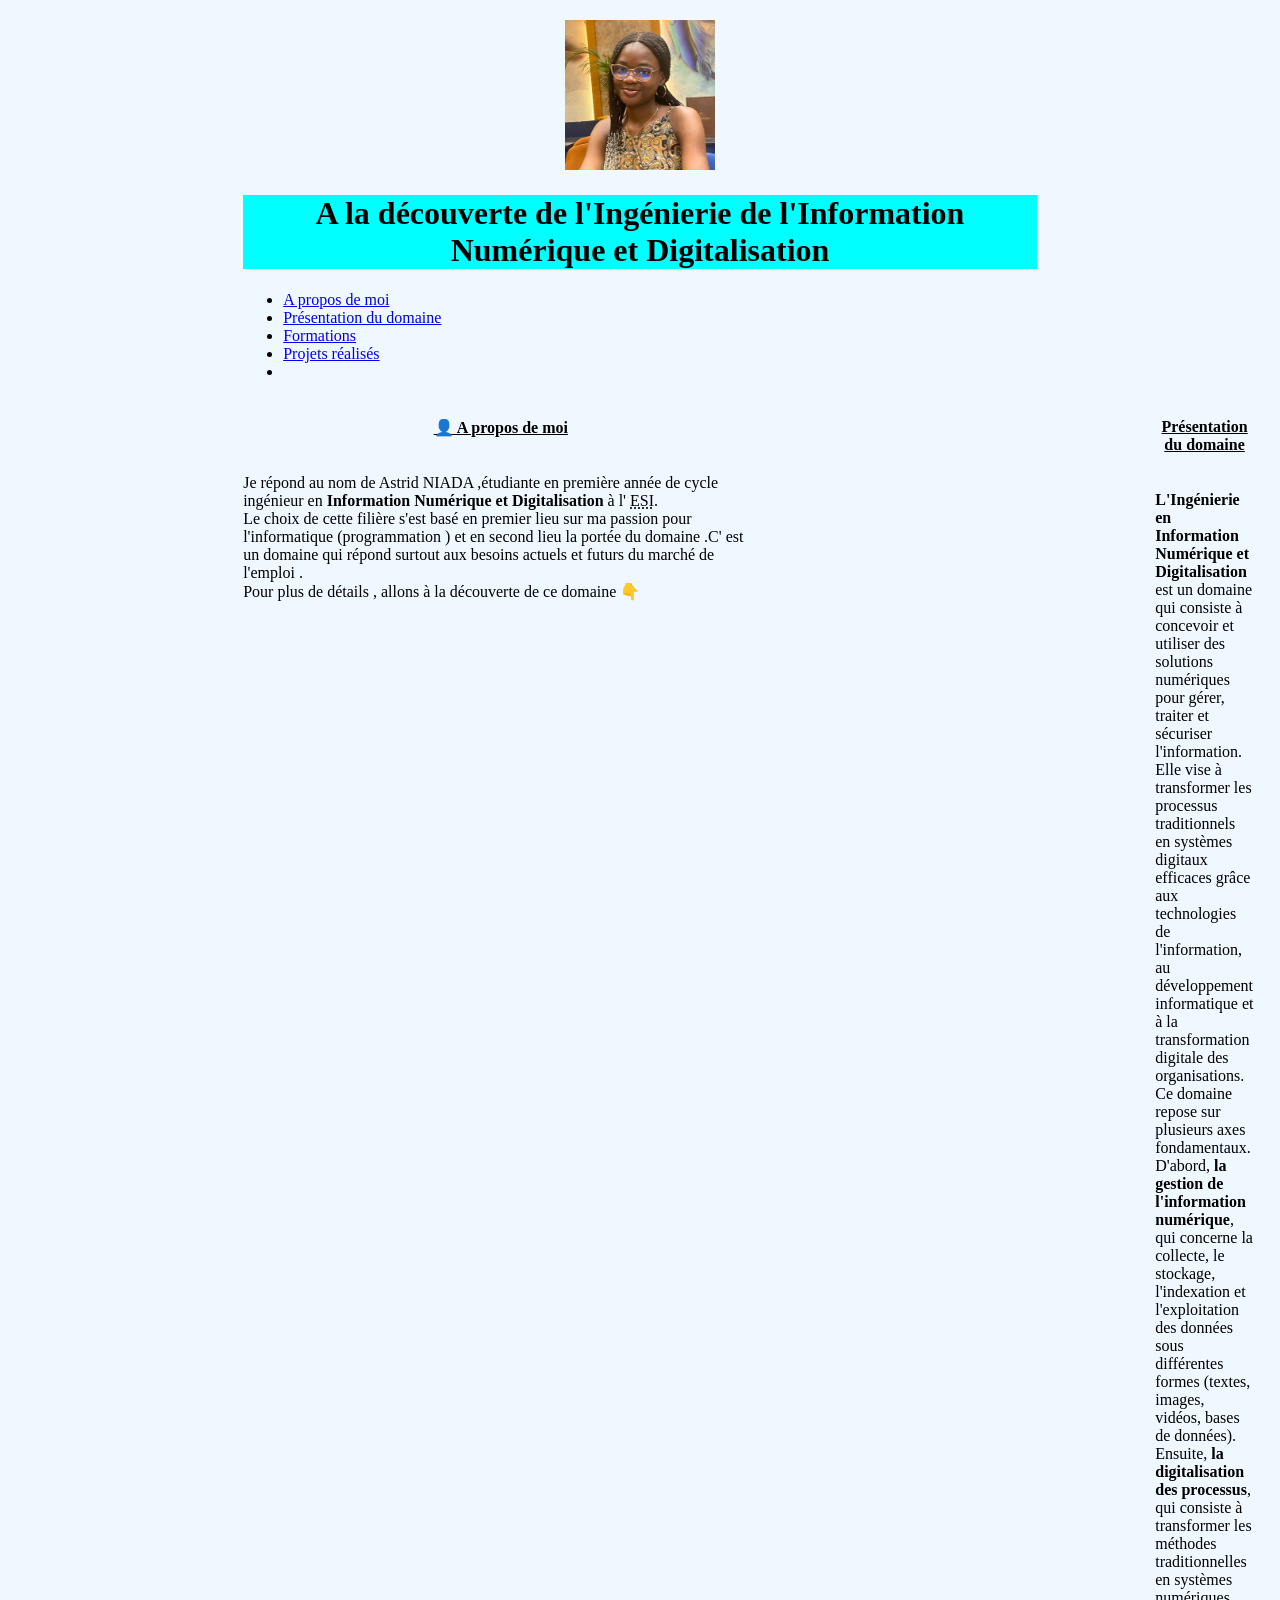
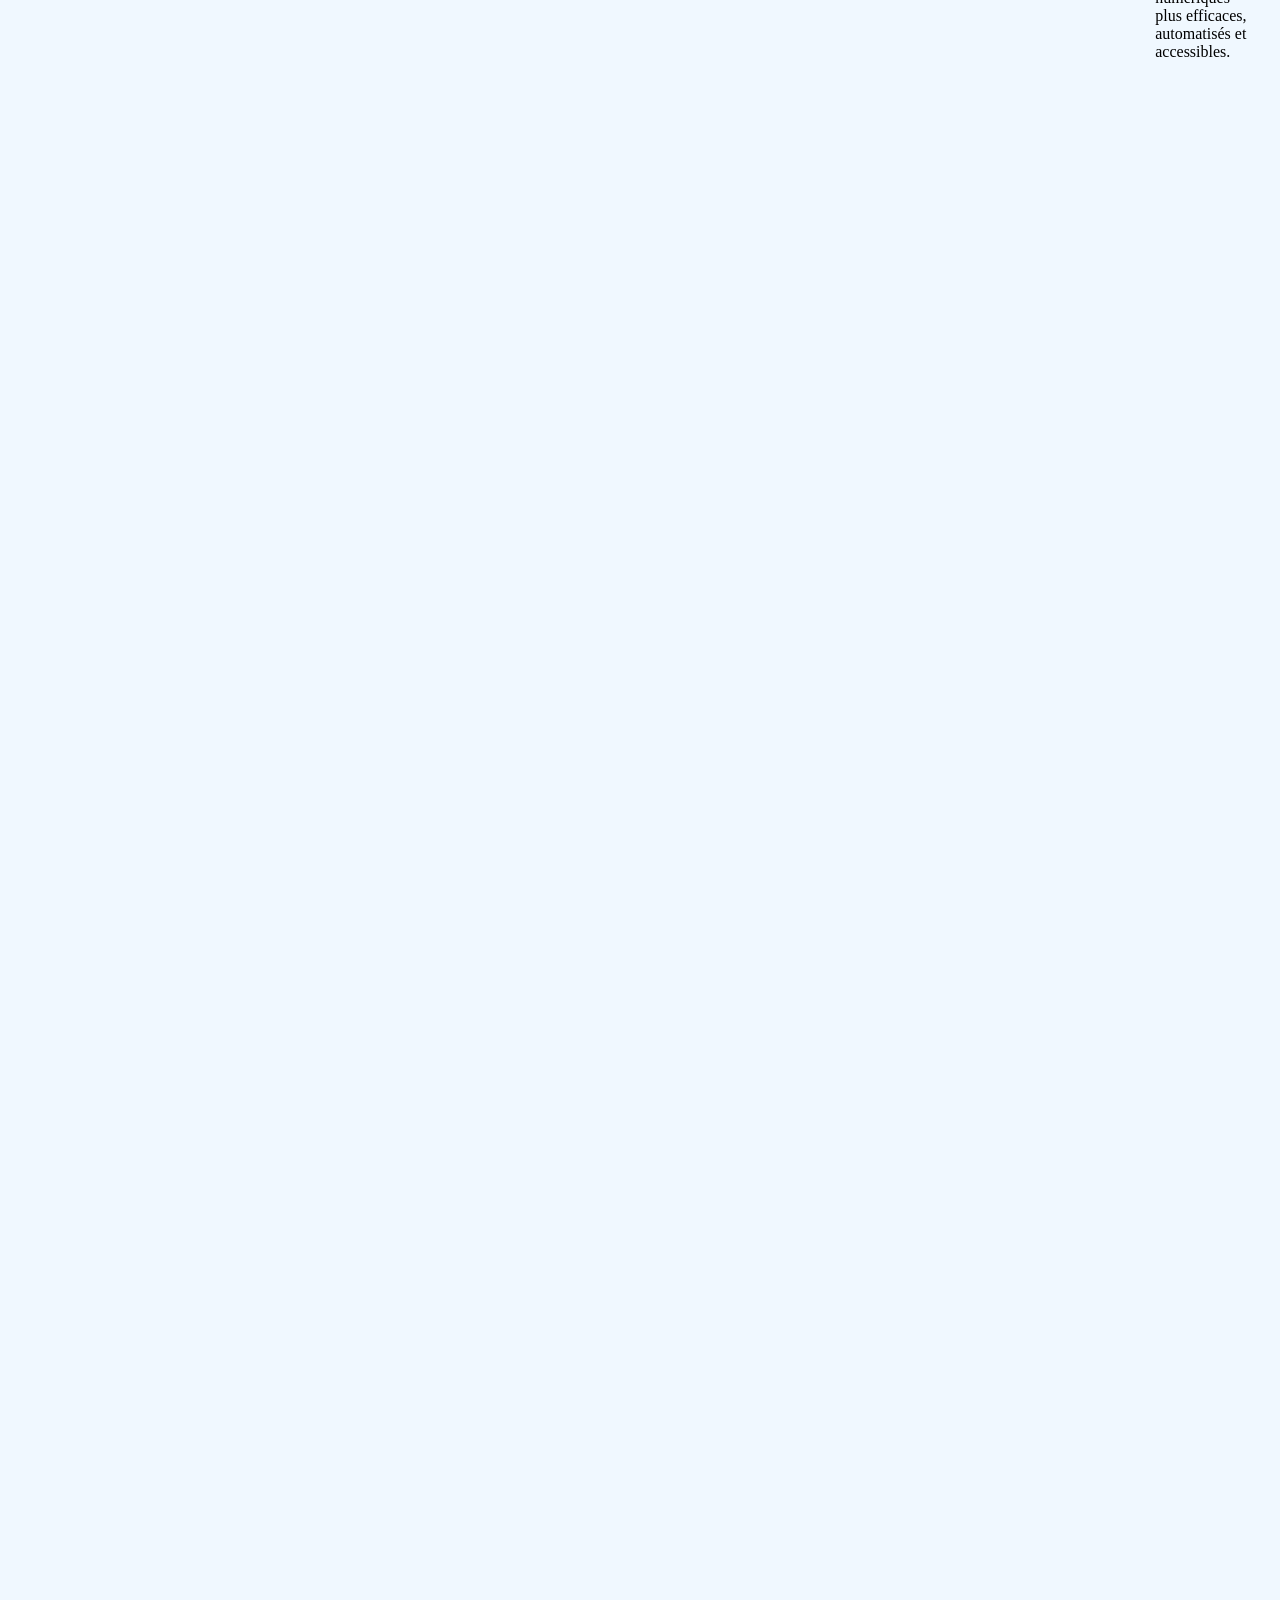
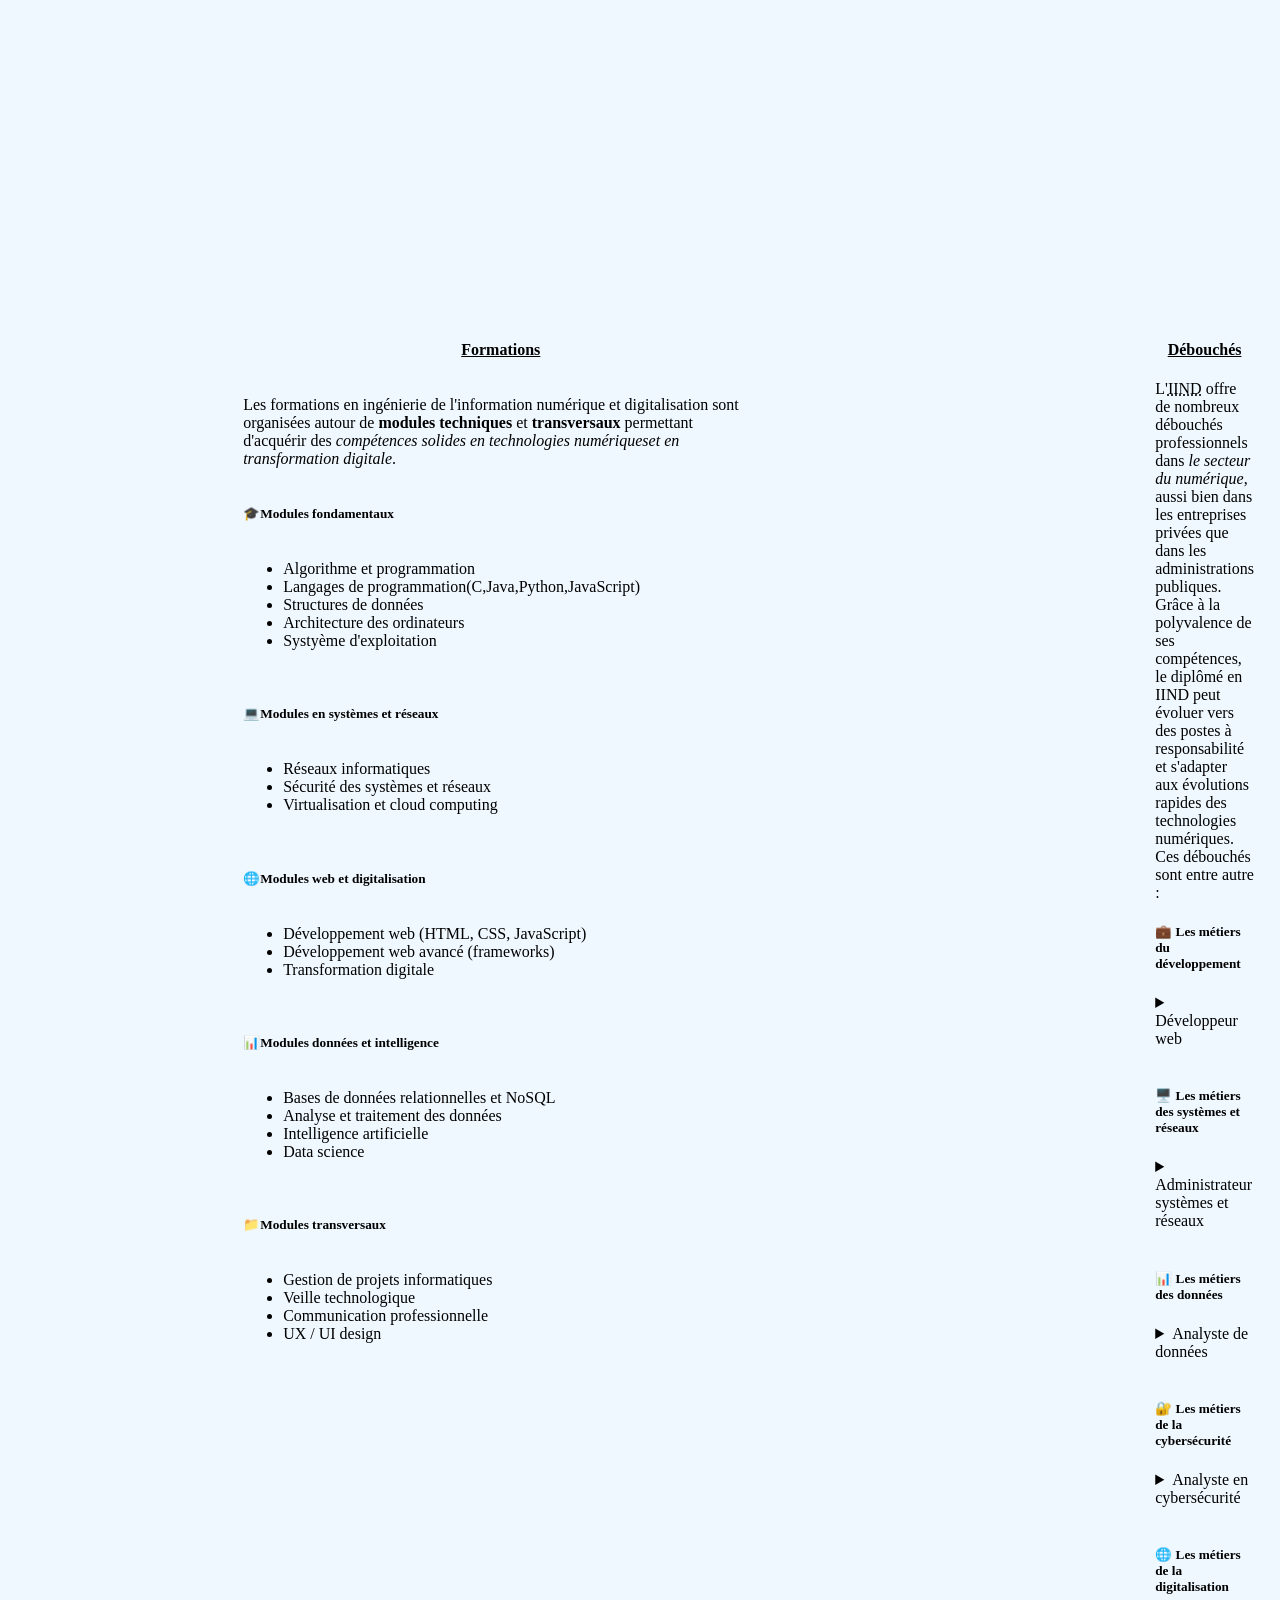
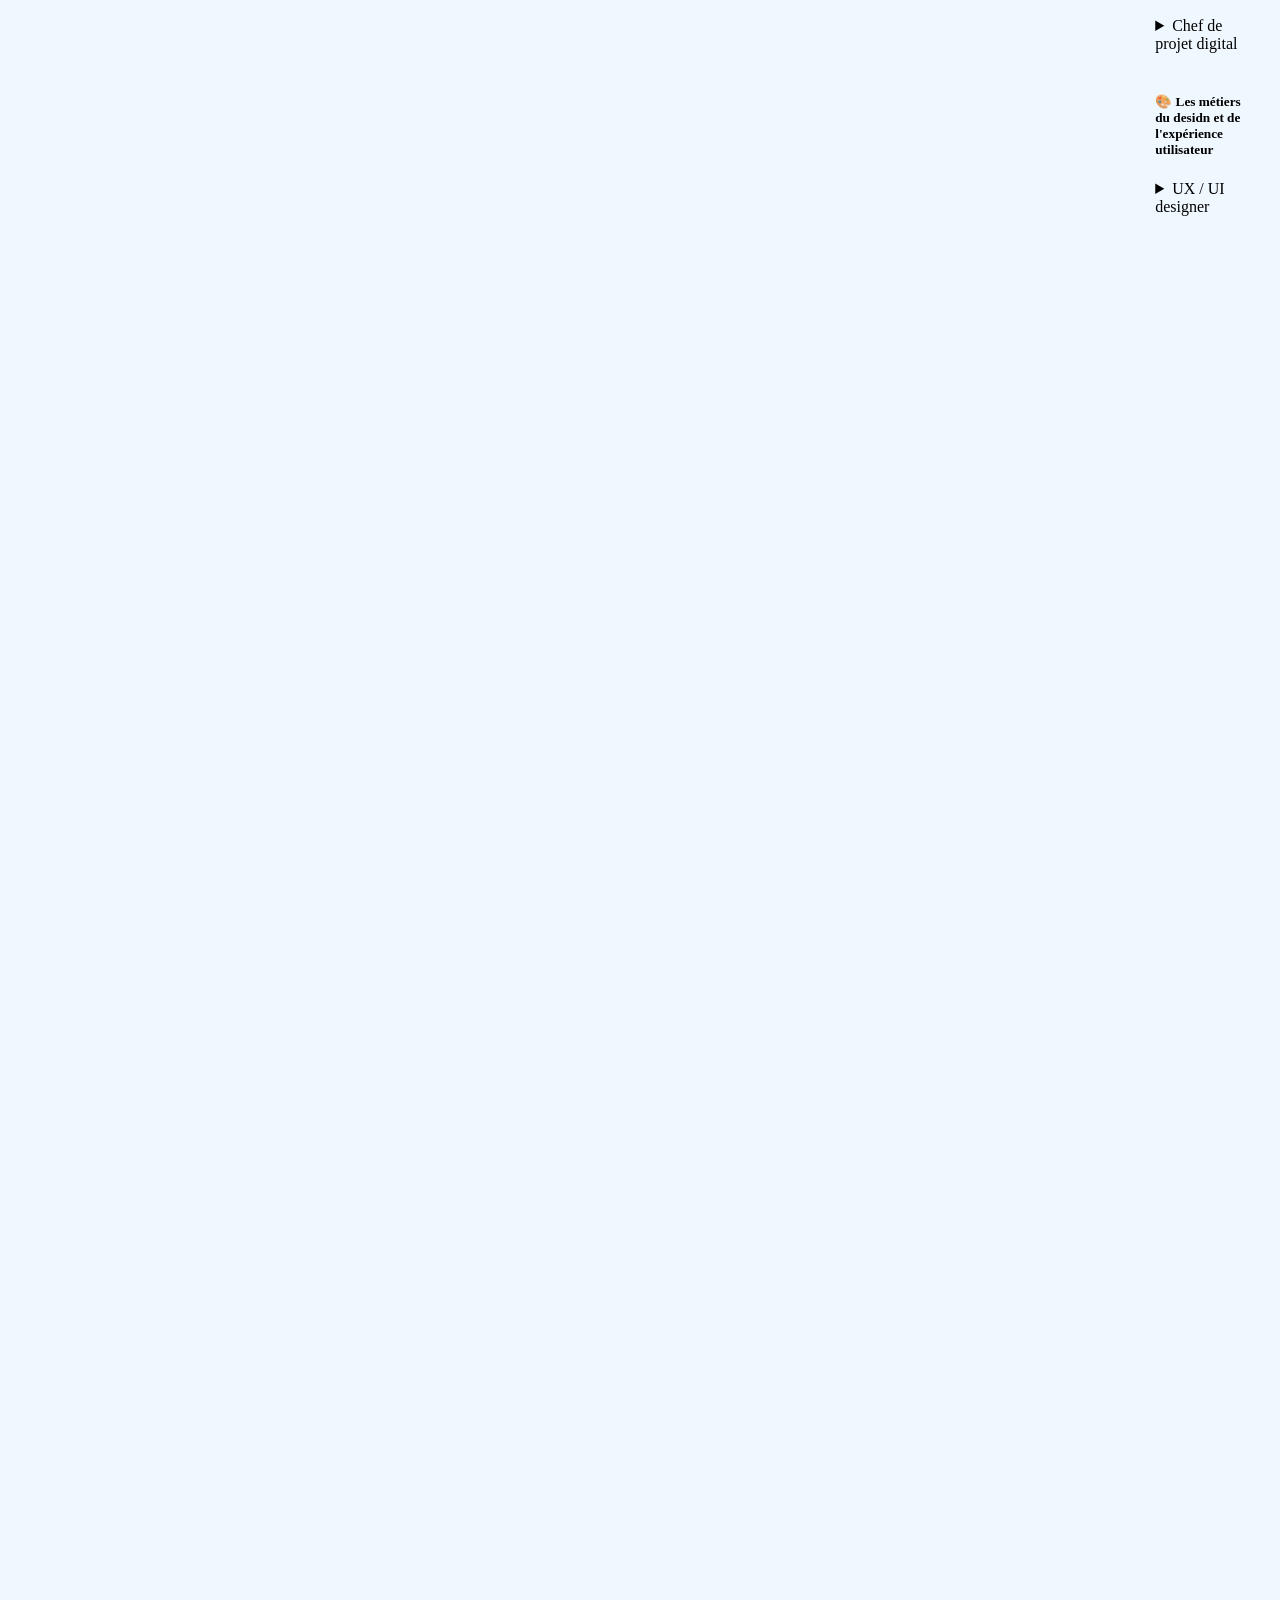
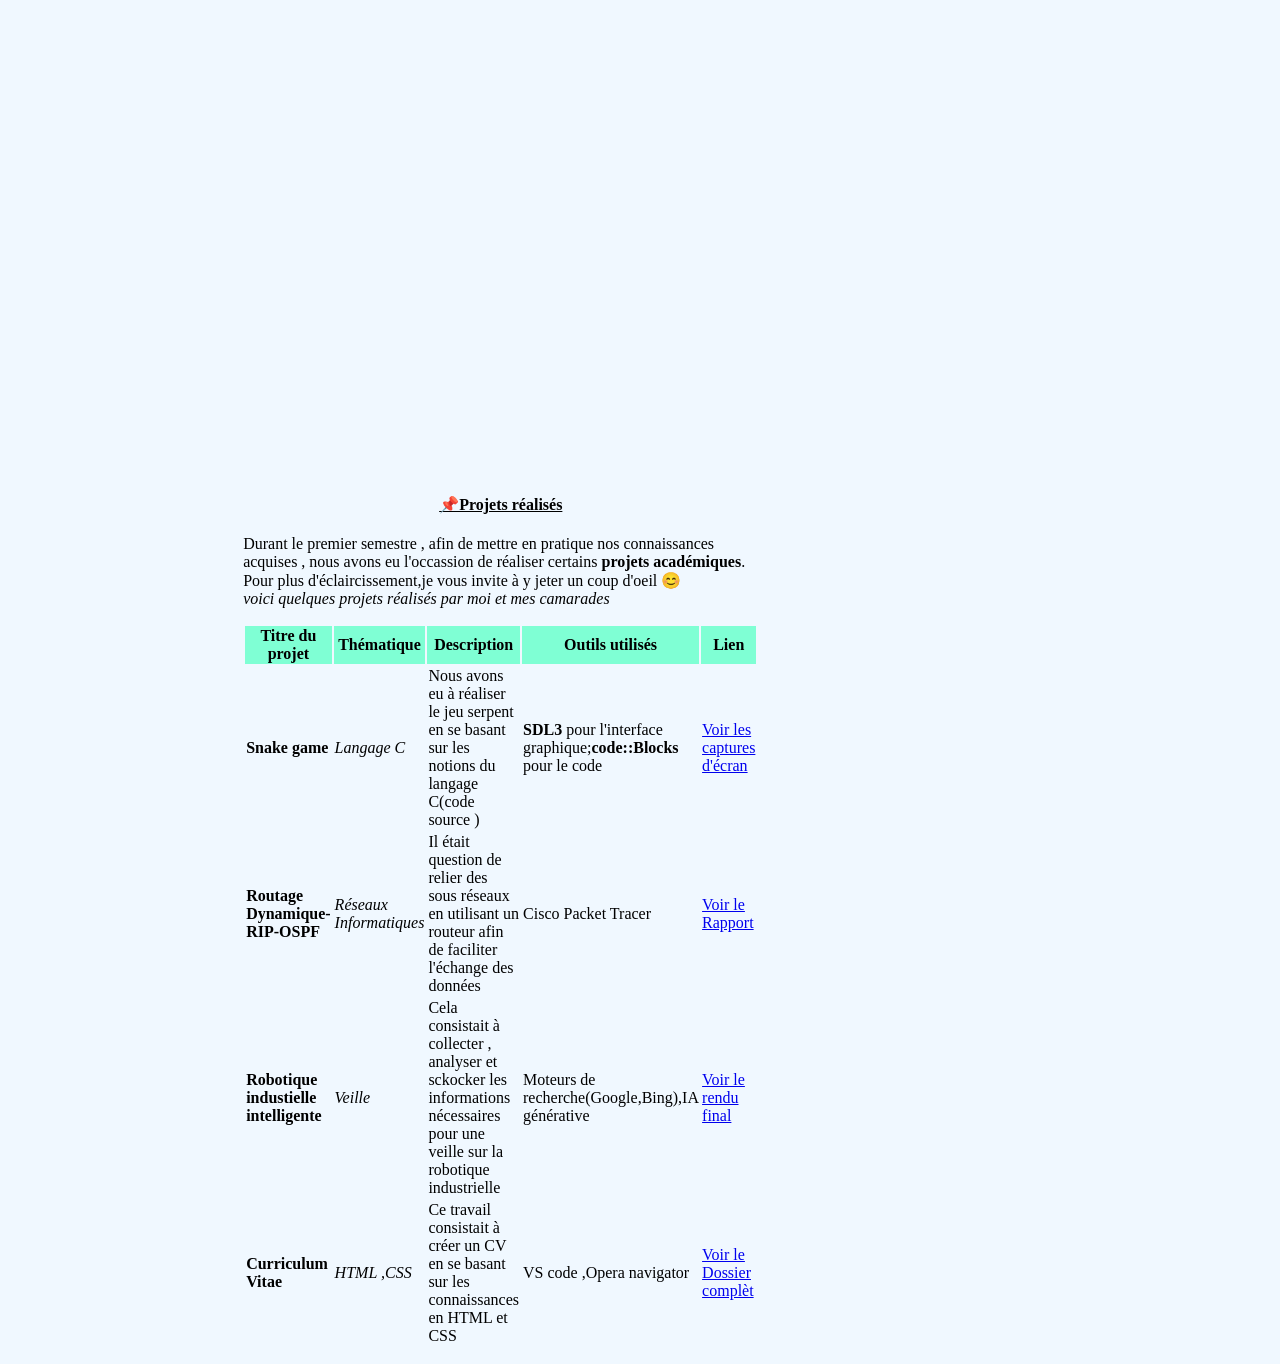
==== index.html @ 2f6372e3 "Add files via upload" ====
<!DOCTYPE html>
<html lang="en">

<head>
    <meta charset="UTF-8">
    <meta name="viewport" content="width=device-width, initial-scale=1.0">
    <title>Ma page web</title>
    <link rel="stylesheet" href="fichier.css">
    <style>
        body {
            background-color: aliceblue;
            margin: 20px auto;
            height: 290mm;
            width: 210mm;

        }
        h4 {
            text-align: center;
            text-decoration:underline ;
        }

        .photo{
            width: 150px;
            height: 150px;
            border-style: 10px solid;
            object-fit: cover;
            position: relative;

        }
    </style>
</head>

<body>
    <header>
        <img src="IMG-20240827-WA0271.jpg" alt="ma photo"class="photo">
        <h1><strong>A la découverte de l'Ingénierie de l'Information Numérique et Digitalisation</strong></h1>
    </header>
    <nav>
        <ul>
            <li><a href="#A propos de moi">A propos de moi</a></li>
            <li><a href="#Présentation du domaine">Présentation du domaine</a></li>
            <li><a href="#Formations">Formations</a></li>
            <li><a href="#Projets réalisés">Projets réalisés</a></li>
            <li><a href="#Débouchés"></a></li>
        </ul>
    </nav>
    <main>
        <section id="A propos de moi">
            <h4>👤 A propos de moi</h4>
            <p>Je répond au nom de Astrid NIADA ,étudiante en première année de cycle ingénieur
                en <b>Information Numérique et Digitalisation </b> à l' <abbr
                    title="Ecole des Sciences de l'Information">ESI</abbr>. <br>
                Le choix de cette filière s'est basé en premier lieu sur ma passion pour l'informatique
                (programmation ) et en second lieu la portée du domaine .C' est un domaine qui répond surtout
                aux besoins actuels et futurs du marché de l'emploi .
                <br>
                Pour plus de détails , allons à la découverte de ce domaine 👇


            </p>
        </section>
        <section id="Présentation du domaine">
            <h4>Présentation du domaine</h4>
            <p>
                <b> L'Ingénierie en Information Numérique et Digitalisation </b>est un domaine qui consiste à concevoir
                et utiliser des solutions numériques pour gérer,
                traiter et sécuriser l'information. Elle vise à transformer les processus traditionnels en systèmes
                digitaux efficaces grâce aux technologies de l'information,
                au développement informatique et à la transformation digitale des organisations.
                <br>
                Ce domaine repose sur plusieurs axes fondamentaux.
                D'abord,<b> la gestion de l'information numérique</b>, qui concerne la collecte, le stockage,
                l'indexation et l'exploitation des données sous différentes formes (textes, images, vidéos, bases de
                données).
                Ensuite, <b>la digitalisation des processus</b>, qui consiste à transformer les méthodes traditionnelles
                en systèmes numériques plus efficaces, automatisés et accessibles.
            </p>
        </section>
        <section id="Formations">
            <h4>Formations </h4>
            <p>
                Les formations en ingénierie de l'information numérique et digitalisation sont organisées autour
                de <b>modules techniques</b> et <b>transversaux</b> permettant d'acquérir des <i>compétences solides en
                    technologies numériqueset en transformation digitale</i>.
                <br>
            <h5>🎓Modules fondamentaux</h5>
            <ul>
                <li>Algorithme et programmation</li>
                <li>Langages de programmation(C,Java,Python,JavaScript)</li>
                <li>Structures de données</li>
                <li>Architecture des ordinateurs</li>
                <li>Systyème d'exploitation</li>
            </ul>
            <br>
            <h5>💻Modules en systèmes et réseaux</h5>
            <ul>
                <li>Réseaux informatiques</li>
                <li>Sécurité des systèmes et réseaux</li>
                <li>Virtualisation et cloud computing</li>
            </ul>
            <br>
            <h5>🌐Modules web et digitalisation</h5>
            <ul>
                <li>Développement web (HTML, CSS, JavaScript)</li>
                <li>Développement web avancé (frameworks)</li>
                <li>Transformation digitale</li>
            </ul>
            <br>
            <h5>📊Modules données et intelligence</h5>
            <ul>
                <li>Bases de données relationnelles et NoSQL</li>
                <li>Analyse et traitement des données</li>
                <li>Intelligence artificielle</li>
                <li>Data science</li>
            </ul>
            <br>
            <h5>📁Modules transversaux</h5>
            <ul>
                <li>Gestion de projets informatiques</li>
                <li>Veille technologique</li>
                <li>Communication professionnelle</li>
                <li>UX / UI design</li>
            </ul>
            </p>
        </section>
        <aside id="Débouchés">
            <h4>Débouchés</h4>
            <p>
                L'<abbr title="Ingénierie en Information Numérique et Digitalisation">IIND</abbr> offre de nombreux
                débouchés professionnels dans <i> le secteur du numérique</i>, aussi bien dans les entreprises privées
                que dans les administrations publiques.
                <br>
                Grâce à la polyvalence de ses compétences, le diplômé en IIND peut évoluer vers des postes à
                responsabilité et s'adapter
                aux évolutions rapides des technologies numériques.
                <br>
                Ces débouchés sont entre autre : <br>
            <h5>💼 Les métiers du développement</h5>
            <details>
                <summary>Développeur web</summary>
                <summary>Développeur mobile</summary>
                <summary>Développeur logiciel</summary>
            </details>
            <br>
            <h5>🖥️ Les métiers des systèmes et réseaux</h5>
            <details>
                <summary>Administrateur systèmes et réseaux</summary>
                <summary>Ingénieur systèmes</summary>
                <summary>Technicien réseaux</summary>
            </details>
            <br>
            <h5>📊 Les métiers des données </h5>
            <details>
                <summary>Analyste de données</summary>
                <summary>Analyste de données</summary>
                <summary>Ingénieur Big Data</summary>
            </details>
            <br>
            <h5>🔐 Les métiers de la cybersécurité</h5>
            <details>
                <summary>Analyste en cybersécurité</summary>
                <summary>Ingénieur sécurité informatique</summary>
                <summary>Consultant en sécurité des systèmes d'information</summary>
            </details>
            <br>
            <h5>🌐 Les métiers de la digitalisation</h5>
            <details>
                <summary>Chef de projet digital</summary>
                <summary>Ingénieur en transformation digitale</summary>
                <summary>Consultant digital</summary>
            </details>
            <br>
            <h5>🎨 Les métiers du desidn et de l'expérience utilisateur</h5>
            <details>
                <summary>UX / UI designer</summary>
                <summary>Intégrateur web</summary>
            </details>

            </p>
        </aside>
        <article id="Projets réalisés">
            <h4>📌Projets réalisés</h4>
            <p>Durant le premier semestre , afin de mettre en pratique nos connaissances acquises ,
                nous avons eu l'occassion de réaliser certains <b>projets académiques</b>.
                <br>
                Pour plus d'éclaircissement,je vous invite à y jeter un coup d'oeil 😊
                <br>
                <i>voici quelques projets réalisés par moi et mes camarades </i>
            <table class="projets">
                <thead style="background-color: aquamarine;">
                    <tr>
                        <th> Titre du projet </th>
                        <th>Thématique</th>
                        <th>Description</th>
                        <th>Outils utilisés</th>
                        <th>Lien</th>
                    </tr>
                </thead>
                <tbody>
                    <tr>
                        <td><b>Snake game</b></td>
                        <td><i>Langage C </i></td>
                        <td>Nous avons eu à réaliser le jeu serpent en se basant sur les notions du langage C(code
                            source )</td>
                        <td><b>SDL3</b> pour l'interface graphique;<b>code::Blocks </b>pour le code</td>
                        <td><a href="Projets\screenshots" target="_blank">Voir les captures d'écran</a></td>
                    </tr>
                    <tr>
                        <td><b>Routage Dynamique-RIP-OSPF</b></td>
                        <td><i>Réseaux Informatiques</i></td>
                        <td>Il était question de relier des sous réseaux en utilisant un routeur afin de faciliter l'échange des données </td>
                        <td>Cisco Packet Tracer</td>
                        <td><a href="Projets\tp4.docx" target="_blank">Voir le Rapport</a></td>

                    </tr>
                    <tr>
                        <td><b>Robotique industielle intelligente</b></td>
                        <td><i>Veille</i></td>
                        <td>Cela consistait à collecter , analyser et sckocker les informations nécessaires pour une veille sur la robotique industrielle</td>
                        <td>Moteurs de recherche(Google,Bing),IA générative</td>
                        <td><a href="Projets\robotique industrielle intelligente.pdf" target="_blank">Voir le rendu final</a></td>
                    </tr>
                    <tr>
                        <td><b>Curriculum Vitae</b></td>
                        <td><i>HTML ,CSS</i></td>
                        <td>Ce travail consistait à créer un CV en se basant sur les connaissances en HTML et CSS</td>
                        <td>VS code ,Opera navigator</td>
                        <td><a href="Projets\CV2" target="_blank"> Voir le Dossier complèt</a></td>
                    </tr>
                </tbody>
            </table>

            </p>

        </article>

    </main>

</body>

</html>
---- fichier.css ----
header{
    text-align: center;
}
header h1 {
    background-color: aqua;
    border-style:10px solid;
    box-shadow: 0,0.4,0,rgb(red, green, blue);
}
main{
    display: grid;
    grid-template-columns: 1fr 1fr ;
    gap: 50%; 
}
section{
    display: flex;
    flex-direction: column;
}
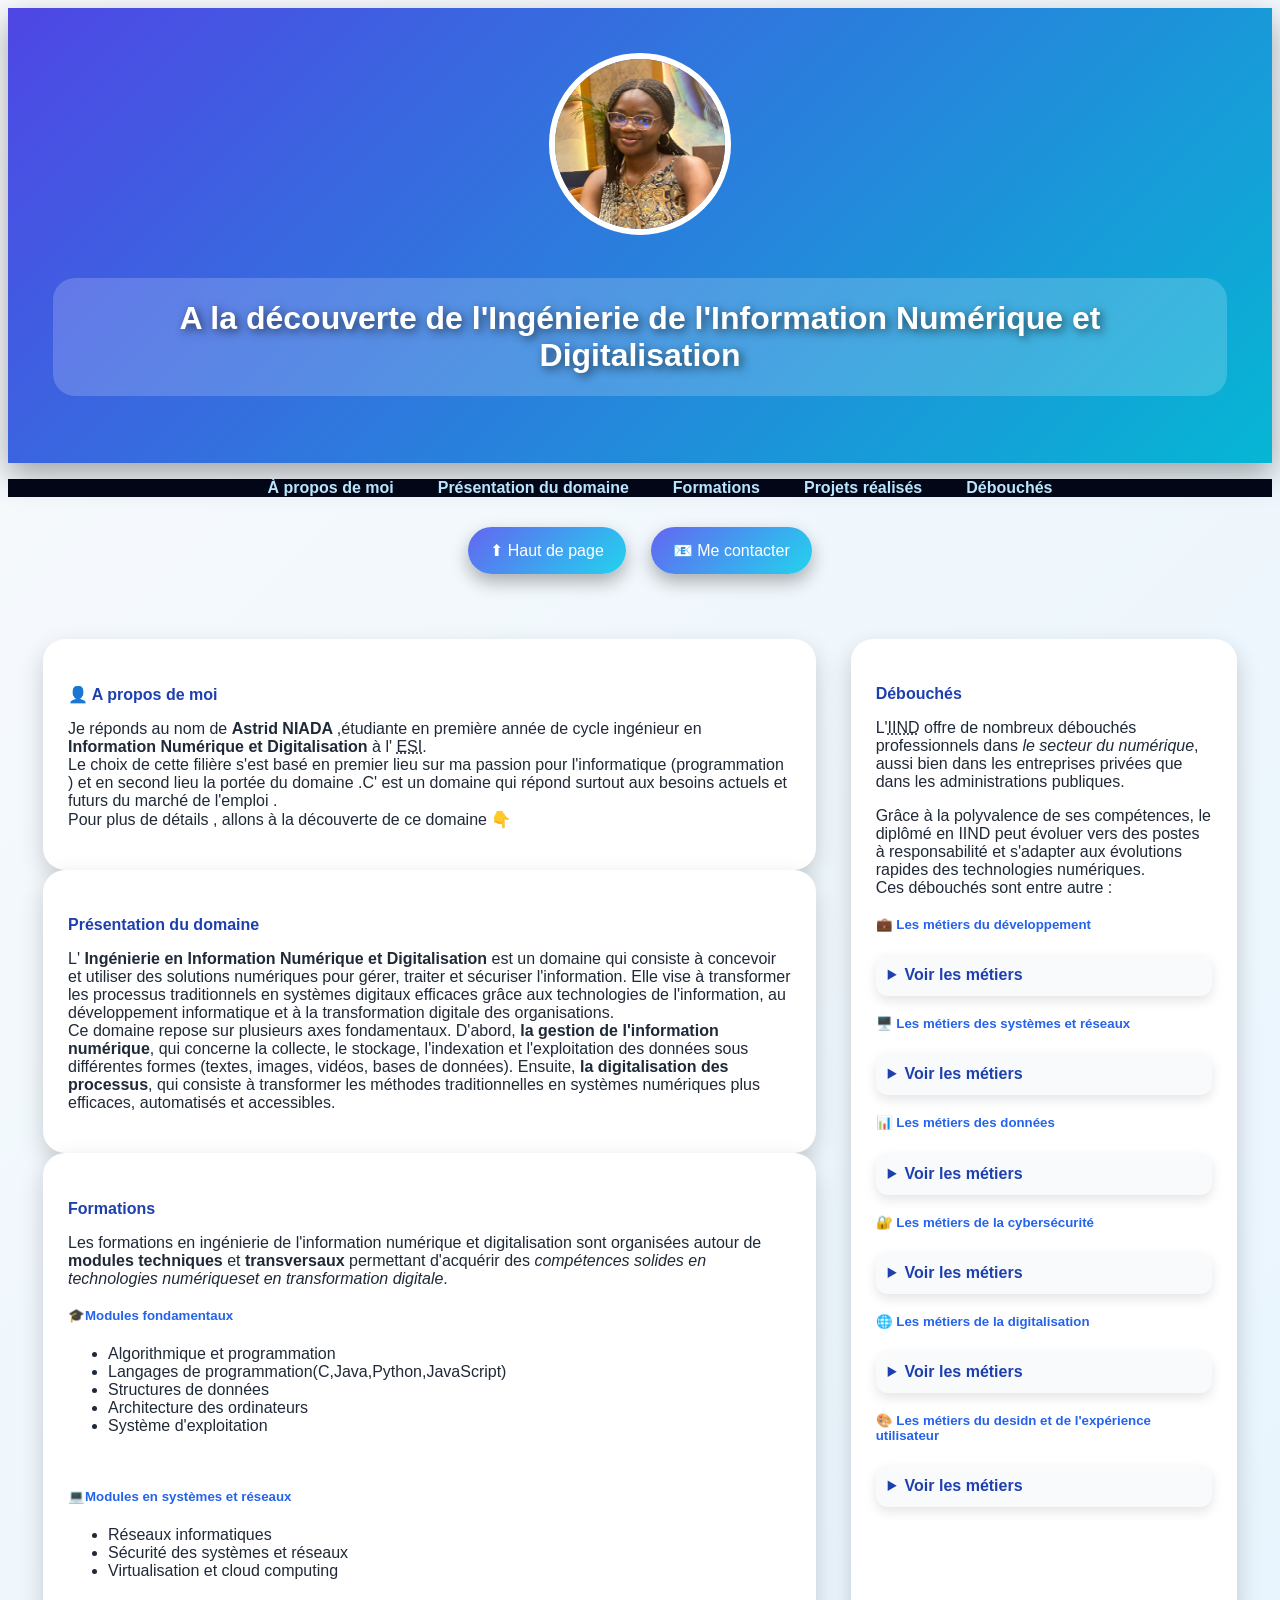
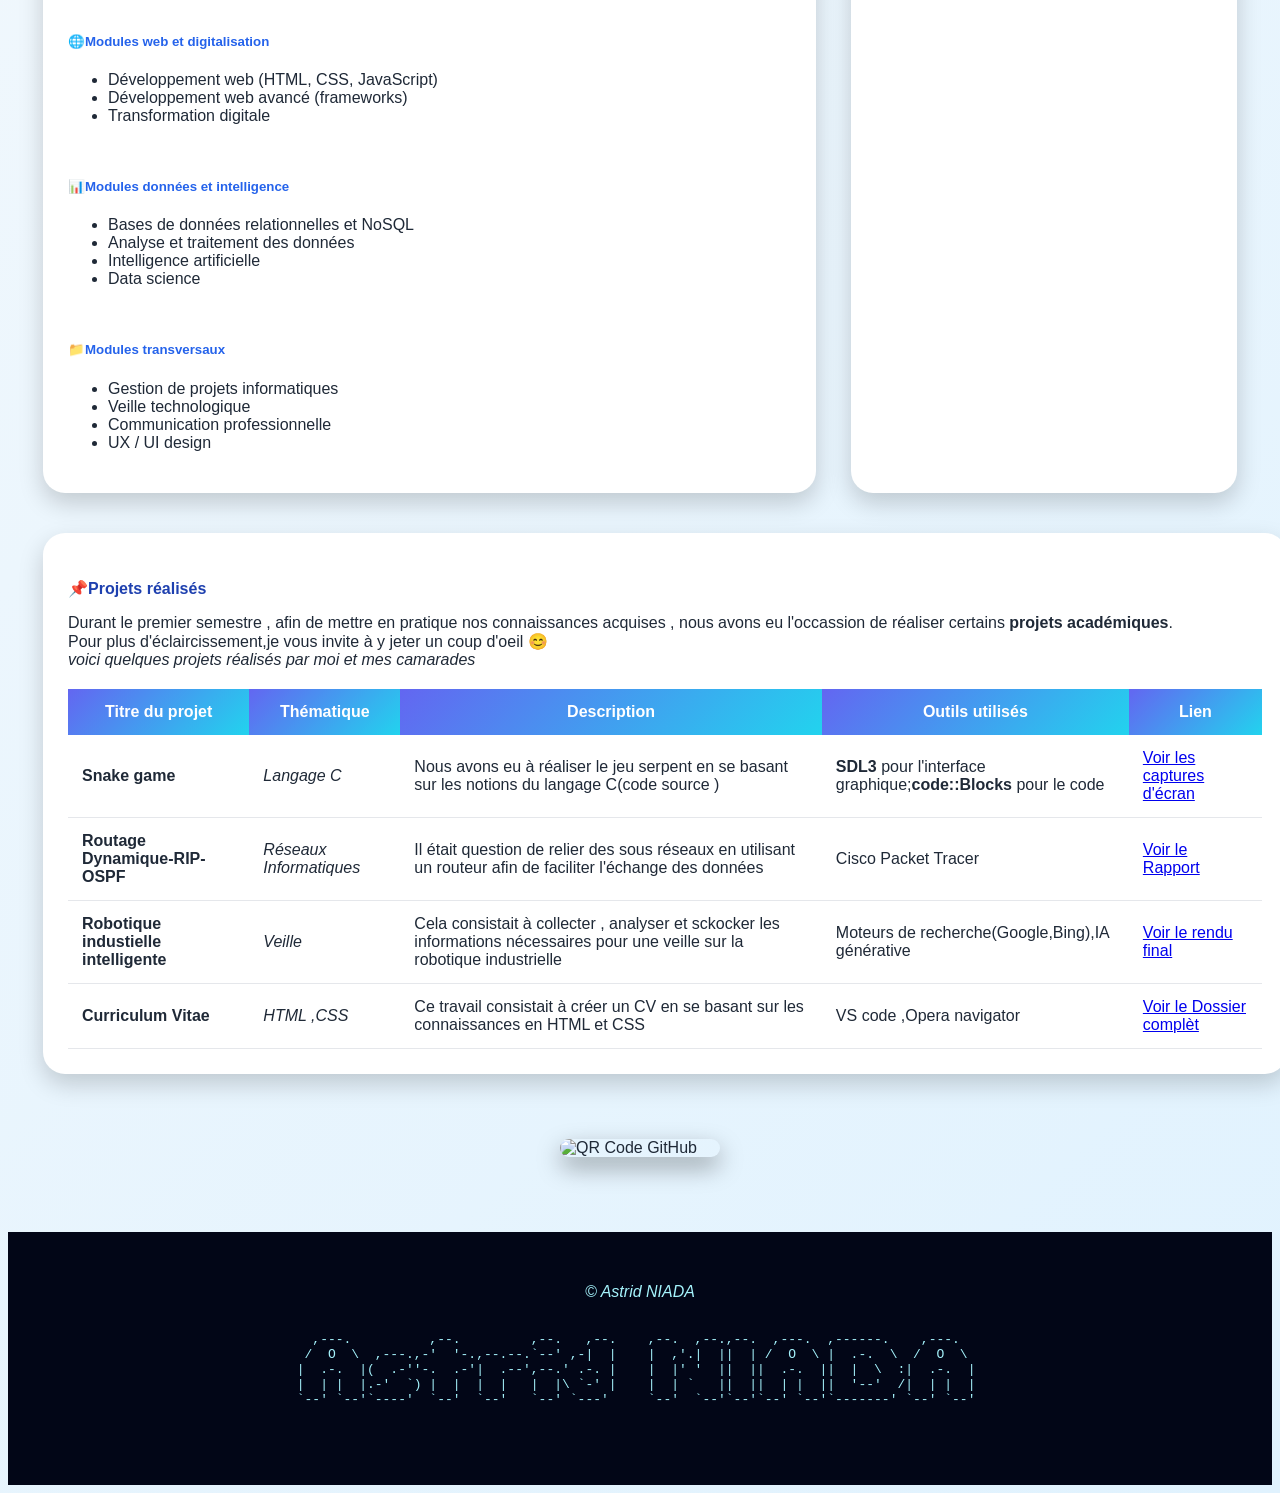
==== commit 7db3099a: "Add files via upload" ====
--- a/index.html
+++ b/index.html
@@ -1,5 +1,5 @@
 <!DOCTYPE html>
-<html lang="en">
+<html lang="fr">
 
 <head>
     <meta charset="UTF-8">
@@ -7,178 +7,193 @@
     <title>Ma page web</title>
     <link rel="stylesheet" href="fichier.css">
     <style>
-        body {
-            background-color: aliceblue;
-            margin: 20px auto;
-            height: 290mm;
-            width: 210mm;
-
-        }
-        h4 {
-            text-align: center;
-            text-decoration:underline ;
-        }
-
-        .photo{
-            width: 150px;
-            height: 150px;
-            border-style: 10px solid;
-            object-fit: cover;
-            position: relative;
-
+        html {
+            scroll-behavior: smooth;
         }
     </style>
 </head>
 
-<body>
-    <header>
-        <img src="IMG-20240827-WA0271.jpg" alt="ma photo"class="photo">
-        <h1><strong>A la découverte de l'Ingénierie de l'Information Numérique et Digitalisation</strong></h1>
+<body id="top">
+    <header class="header">
+        <img src="IMG-20240827-WA0271.jpg" alt=" Photo d'Astrid NIADA " class="photo">
+        <h1 class="titre">A la découverte de l'Ingénierie de l'Information Numérique et Digitalisation</h1>
     </header>
-    <nav>
+    <nav class="menu">
         <ul>
-            <li><a href="#A propos de moi">A propos de moi</a></li>
-            <li><a href="#Présentation du domaine">Présentation du domaine</a></li>
+            <li><a href="#Apropos-moi">À propos de moi</a></li>
+            <li><a href="#Presentation-domaine">Présentation du domaine</a></li>
             <li><a href="#Formations">Formations</a></li>
-            <li><a href="#Projets réalisés">Projets réalisés</a></li>
-            <li><a href="#Débouchés"></a></li>
+            <li><a href="#Projets-realises">Projets réalisés</a></li>
+            <li><a href="#Debouches">Débouchés</a></li>
         </ul>
     </nav>
-    <main>
-        <section id="A propos de moi">
-            <h4>👤 A propos de moi</h4>
-            <p>Je répond au nom de Astrid NIADA ,étudiante en première année de cycle ingénieur
-                en <b>Information Numérique et Digitalisation </b> à l' <abbr
-                    title="Ecole des Sciences de l'Information">ESI</abbr>. <br>
-                Le choix de cette filière s'est basé en premier lieu sur ma passion pour l'informatique
-                (programmation ) et en second lieu la portée du domaine .C' est un domaine qui répond surtout
-                aux besoins actuels et futurs du marché de l'emploi .
-                <br>
-                Pour plus de détails , allons à la découverte de ce domaine 👇
-
-
-            </p>
-        </section>
-        <section id="Présentation du domaine">
-            <h4>Présentation du domaine</h4>
-            <p>
-                <b> L'Ingénierie en Information Numérique et Digitalisation </b>est un domaine qui consiste à concevoir
-                et utiliser des solutions numériques pour gérer,
-                traiter et sécuriser l'information. Elle vise à transformer les processus traditionnels en systèmes
-                digitaux efficaces grâce aux technologies de l'information,
-                au développement informatique et à la transformation digitale des organisations.
-                <br>
-                Ce domaine repose sur plusieurs axes fondamentaux.
-                D'abord,<b> la gestion de l'information numérique</b>, qui concerne la collecte, le stockage,
-                l'indexation et l'exploitation des données sous différentes formes (textes, images, vidéos, bases de
-                données).
-                Ensuite, <b>la digitalisation des processus</b>, qui consiste à transformer les méthodes traditionnelles
-                en systèmes numériques plus efficaces, automatisés et accessibles.
-            </p>
-        </section>
-        <section id="Formations">
-            <h4>Formations </h4>
-            <p>
-                Les formations en ingénierie de l'information numérique et digitalisation sont organisées autour
-                de <b>modules techniques</b> et <b>transversaux</b> permettant d'acquérir des <i>compétences solides en
-                    technologies numériqueset en transformation digitale</i>.
-                <br>
-            <h5>🎓Modules fondamentaux</h5>
-            <ul>
-                <li>Algorithme et programmation</li>
-                <li>Langages de programmation(C,Java,Python,JavaScript)</li>
-                <li>Structures de données</li>
-                <li>Architecture des ordinateurs</li>
-                <li>Systyème d'exploitation</li>
-            </ul>
-            <br>
-            <h5>💻Modules en systèmes et réseaux</h5>
-            <ul>
-                <li>Réseaux informatiques</li>
-                <li>Sécurité des systèmes et réseaux</li>
-                <li>Virtualisation et cloud computing</li>
-            </ul>
-            <br>
-            <h5>🌐Modules web et digitalisation</h5>
-            <ul>
-                <li>Développement web (HTML, CSS, JavaScript)</li>
-                <li>Développement web avancé (frameworks)</li>
-                <li>Transformation digitale</li>
-            </ul>
-            <br>
-            <h5>📊Modules données et intelligence</h5>
-            <ul>
-                <li>Bases de données relationnelles et NoSQL</li>
-                <li>Analyse et traitement des données</li>
-                <li>Intelligence artificielle</li>
-                <li>Data science</li>
-            </ul>
-            <br>
-            <h5>📁Modules transversaux</h5>
-            <ul>
-                <li>Gestion de projets informatiques</li>
-                <li>Veille technologique</li>
-                <li>Communication professionnelle</li>
-                <li>UX / UI design</li>
-            </ul>
-            </p>
-        </section>
-        <aside id="Débouchés">
-            <h4>Débouchés</h4>
-            <p>
-                L'<abbr title="Ingénierie en Information Numérique et Digitalisation">IIND</abbr> offre de nombreux
-                débouchés professionnels dans <i> le secteur du numérique</i>, aussi bien dans les entreprises privées
-                que dans les administrations publiques.
-                <br>
-                Grâce à la polyvalence de ses compétences, le diplômé en IIND peut évoluer vers des postes à
-                responsabilité et s'adapter
-                aux évolutions rapides des technologies numériques.
-                <br>
-                Ces débouchés sont entre autre : <br>
-            <h5>💼 Les métiers du développement</h5>
-            <details>
-                <summary>Développeur web</summary>
-                <summary>Développeur mobile</summary>
-                <summary>Développeur logiciel</summary>
-            </details>
-            <br>
-            <h5>🖥️ Les métiers des systèmes et réseaux</h5>
-            <details>
-                <summary>Administrateur systèmes et réseaux</summary>
-                <summary>Ingénieur systèmes</summary>
-                <summary>Technicien réseaux</summary>
-            </details>
-            <br>
-            <h5>📊 Les métiers des données </h5>
-            <details>
-                <summary>Analyste de données</summary>
-                <summary>Analyste de données</summary>
-                <summary>Ingénieur Big Data</summary>
-            </details>
-            <br>
-            <h5>🔐 Les métiers de la cybersécurité</h5>
-            <details>
-                <summary>Analyste en cybersécurité</summary>
-                <summary>Ingénieur sécurité informatique</summary>
-                <summary>Consultant en sécurité des systèmes d'information</summary>
-            </details>
-            <br>
-            <h5>🌐 Les métiers de la digitalisation</h5>
-            <details>
-                <summary>Chef de projet digital</summary>
-                <summary>Ingénieur en transformation digitale</summary>
-                <summary>Consultant digital</summary>
-            </details>
-            <br>
-            <h5>🎨 Les métiers du desidn et de l'expérience utilisateur</h5>
-            <details>
-                <summary>UX / UI designer</summary>
-                <summary>Intégrateur web</summary>
-            </details>
-
-            </p>
-        </aside>
-        <article id="Projets réalisés">
+    <div class="actions">
+        <a href="#top" class="btn">⬆ Haut de page</a>
+        <a href="mailto:astrid.niada@gmail.com" class="btn">📧 Me contacter</a>
+    </div>
+
+    <main class="main-container">
+        <div class="top-layout">
+            <div class="left-column">
+                <section id="Apropos-moi">
+                    <h4>👤 A propos de moi</h4>
+                    <p>
+                        Je réponds au nom de <b>Astrid NIADA </b>,étudiante en première année de cycle ingénieur
+                        en <b>Information Numérique et Digitalisation </b> à l' <abbr
+                            title="Ecole des Sciences de l'Information">ESI</abbr>. <br>
+                        Le choix de cette filière s'est basé en premier lieu sur ma passion pour l'informatique
+                        (programmation ) et en second lieu la portée du domaine .C' est un domaine qui répond surtout
+                        aux besoins actuels et futurs du marché de l'emploi .
+                        <br>
+                        Pour plus de détails , allons à la découverte de ce domaine 👇
+
+
+                    </p>
+                </section>
+                <section id="Presentation-domaine">
+                    <h4>Présentation du domaine</h4>
+                    <p>
+                        L' <b> Ingénierie en Information Numérique et Digitalisation </b>est un domaine qui consiste à
+                        concevoir
+                        et utiliser des solutions numériques pour gérer,
+                        traiter et sécuriser l'information. Elle vise à transformer les processus traditionnels en
+                        systèmes
+                        digitaux efficaces grâce aux technologies de l'information,
+                        au développement informatique et à la transformation digitale des organisations.
+                        <br>
+                        Ce domaine repose sur plusieurs axes fondamentaux.
+                        D'abord,<b> la gestion de l'information numérique</b>, qui concerne la collecte, le stockage,
+                        l'indexation et l'exploitation des données sous différentes formes (textes, images, vidéos,
+                        bases de
+                        données).
+                        Ensuite, <b>la digitalisation des processus</b>, qui consiste à transformer les méthodes
+                        traditionnelles
+                        en systèmes numériques plus efficaces, automatisés et accessibles.
+                    </p>
+                </section>
+                <section id="Formations">
+                    <h4>Formations </h4>
+                    <p>
+                        Les formations en ingénierie de l'information numérique et digitalisation sont organisées autour
+                        de <b>modules techniques</b> et <b>transversaux</b> permettant d'acquérir des <i>compétences
+                            solides en
+                            technologies numériqueset en transformation digitale</i>.
+                        <br>
+                    <h5>🎓Modules fondamentaux</h5>
+                    <ul>
+                        <li>Algorithmique et programmation</li>
+                        <li>Langages de programmation(C,Java,Python,JavaScript)</li>
+                        <li>Structures de données</li>
+                        <li>Architecture des ordinateurs</li>
+                        <li>Système d'exploitation</li>
+                    </ul>
+                    <br>
+                    <h5>💻Modules en systèmes et réseaux</h5>
+                    <ul>
+                        <li>Réseaux informatiques</li>
+                        <li>Sécurité des systèmes et réseaux</li>
+                        <li>Virtualisation et cloud computing</li>
+                    </ul>
+                    <br>
+                    <h5>🌐Modules web et digitalisation</h5>
+                    <ul>
+                        <li>Développement web (HTML, CSS, JavaScript)</li>
+                        <li>Développement web avancé (frameworks)</li>
+                        <li>Transformation digitale</li>
+                    </ul>
+                    <br>
+                    <h5>📊Modules données et intelligence</h5>
+                    <ul>
+                        <li>Bases de données relationnelles et NoSQL</li>
+                        <li>Analyse et traitement des données</li>
+                        <li>Intelligence artificielle</li>
+                        <li>Data science</li>
+                    </ul>
+                    <br>
+                    <h5>📁Modules transversaux</h5>
+                    <ul>
+                        <li>Gestion de projets informatiques</li>
+                        <li>Veille technologique</li>
+                        <li>Communication professionnelle</li>
+                        <li>UX / UI design</li>
+                    </ul>
+                    </p>
+                </section>
+            </div>
+            <aside id="Debouches">
+                <h4>Débouchés</h4>
+                <p>
+                    L'<abbr title="Ingénierie en Information Numérique et Digitalisation">IIND</abbr> offre de nombreux
+                    débouchés professionnels dans <i> le secteur du numérique</i>, aussi bien dans les entreprises
+                    privées
+                    que dans les administrations publiques.
+                </p>
+                <p>
+                    Grâce à la polyvalence de ses compétences, le diplômé en IIND peut évoluer vers des postes à
+                    responsabilité et s'adapter
+                    aux évolutions rapides des technologies numériques.
+                    <br>
+                    Ces débouchés sont entre autre : <br>
+                </p>
+                <h5>💼 Les métiers du développement</h5>
+                <details>
+                    <summary>Voir les métiers</summary>
+                    <ul>
+                        <li>Développeur web</li>
+                        <li>Développeur mobile</li>
+                        <li>Développeur logiciel</li>
+                    </ul>
+                </details>
+                <h5>🖥️ Les métiers des systèmes et réseaux</h5>
+                <details>
+                    <summary>Voir les métiers</summary>
+                    <ul>
+                        <li>Administrateur systèmes et réseaux</li>
+                        <li>Ingénieur systèmes</li>
+                        <li>Technicien réseaux</li>
+                    </ul>
+                </details>
+                <h5>📊 Les métiers des données </h5>
+                <details>
+                    <summary>Voir les métiers</summary>
+                    <ul>
+                        <li>Analyste de données</li>
+                        <li>Data Scientist</li>
+                        <li>Ingénieur Big Data</li>
+                    </ul>
+                </details>
+
+                <h5>🔐 Les métiers de la cybersécurité</h5>
+                <details>
+                    <summary>Voir les métiers</summary>
+                    <ul>
+                        <li>Analyste en cybersécurité</li>
+                        <li>Ingénieur sécurité informatique</li>
+                        <li>Consultant en sécurité des systèmes d'information</li>
+                    </ul>
+                </details>
+
+                <h5>🌐 Les métiers de la digitalisation</h5>
+                <details>
+                    <summary>Voir les métiers</summary>
+                    <ul>
+                        <li>Chef de projet digital</li>
+                        <li>Ingénieur en transformation digitale</li>
+                        <li>Consultant digital</li>
+                    </ul>
+                </details>
+                <h5>🎨 Les métiers du desidn et de l'expérience utilisateur</h5>
+                <details>
+                    <summary>Voir les métiers</summary>
+                    <ul>
+                        <li>UX / UI designer</li>
+                        <li>Intégrateur web</li>
+                    </ul>
+
+
+            </aside>
+        </div>
+        <article id="Projets-realises">
             <h4>📌Projets réalisés</h4>
             <p>Durant le premier semestre , afin de mettre en pratique nos connaissances acquises ,
                 nous avons eu l'occassion de réaliser certains <b>projets académiques</b>.
@@ -186,8 +201,9 @@
                 Pour plus d'éclaircissement,je vous invite à y jeter un coup d'oeil 😊
                 <br>
                 <i>voici quelques projets réalisés par moi et mes camarades </i>
+            </p>
             <table class="projets">
-                <thead style="background-color: aquamarine;">
+                <thead>
                     <tr>
                         <th> Titre du projet </th>
                         <th>Thématique</th>
@@ -203,38 +219,60 @@
                         <td>Nous avons eu à réaliser le jeu serpent en se basant sur les notions du langage C(code
                             source )</td>
                         <td><b>SDL3</b> pour l'interface graphique;<b>code::Blocks </b>pour le code</td>
-                        <td><a href="Projets\screenshots" target="_blank">Voir les captures d'écran</a></td>
+                        <td><a href="projets/screenshots" target="_blank">Voir les captures d'écran</a></td>
                     </tr>
                     <tr>
                         <td><b>Routage Dynamique-RIP-OSPF</b></td>
                         <td><i>Réseaux Informatiques</i></td>
-                        <td>Il était question de relier des sous réseaux en utilisant un routeur afin de faciliter l'échange des données </td>
+                        <td>Il était question de relier des sous réseaux en utilisant un routeur afin de faciliter
+                            l'échange des données </td>
                         <td>Cisco Packet Tracer</td>
-                        <td><a href="Projets\tp4.docx" target="_blank">Voir le Rapport</a></td>
+                        <td><a href="projets/tp4.docx" target="_blank">Voir le Rapport</a></td>
 
                     </tr>
                     <tr>
                         <td><b>Robotique industielle intelligente</b></td>
                         <td><i>Veille</i></td>
-                        <td>Cela consistait à collecter , analyser et sckocker les informations nécessaires pour une veille sur la robotique industrielle</td>
+                        <td>Cela consistait à collecter , analyser et sckocker les informations nécessaires pour une
+                            veille sur la robotique industrielle</td>
                         <td>Moteurs de recherche(Google,Bing),IA générative</td>
-                        <td><a href="Projets\robotique industrielle intelligente.pdf" target="_blank">Voir le rendu final</a></td>
+                        <td><a href="projets/robotique industrielle intelligente.pdf" target="_blank">Voir le rendu
+                                final</a></td>
                     </tr>
                     <tr>
                         <td><b>Curriculum Vitae</b></td>
                         <td><i>HTML ,CSS</i></td>
                         <td>Ce travail consistait à créer un CV en se basant sur les connaissances en HTML et CSS</td>
                         <td>VS code ,Opera navigator</td>
-                        <td><a href="Projets\CV2" target="_blank"> Voir le Dossier complèt</a></td>
+                        <td><a href="projets/CV2" target="_blank"> Voir le Dossier complèt</a></td>
                     </tr>
                 </tbody>
             </table>
 
-            </p>
-
         </article>
 
+
+
+        <img src="qrcode.png" alt="QR Code GitHub" class="qrcode">
+        </div>
     </main>
+    <footer>
+        <p class="copyright" style="font-style: italic;">&copy; Astrid NIADA </p>
+
+
+        <pre>
+
+  ,---.          ,--.         ,--.   ,--.    ,--.  ,--.,--.  ,---.  ,------.    ,---.   
+ /  O  \  ,---.,-'  '-.,--.--.`--' ,-|  |    |  ,'.|  ||  | /  O  \ |  .-.  \  /  O  \  
+|  .-.  |(  .-''-.  .-'|  .--',--.' .-. |    |  |' '  ||  ||  .-.  ||  |  \  :|  .-.  | 
+|  | |  |.-'  `) |  |  |  |   |  |\ `-' |    |  | `   ||  ||  | |  ||  '--'  /|  | |  | 
+`--' `--'`----'  `--'  `--'   `--' `---'     `--'  `--'`--'`--' `--'`-------' `--' `--' 
+                                                                                        
+        </pre>
+
+    </footer>
+
+
 
 </body>
 
--- a/fichier.css
+++ b/fichier.css
@@ -1,18 +1,157 @@
-header{
+body {
+    font-family: 'Segoe UI', sans-serif;
+    background: linear-gradient(135deg, #f8fafc, #e0f2fe);
+    color: #1f2937;
+}
+
+.header {
+    background: linear-gradient(135deg, #4f46e5, #06b6d4);
     text-align: center;
+    padding: 45px;
+    color: white;
+    box-shadow: 0 12px 30px rgba(0,0,0,0.35);
 }
-header h1 {
-    background-color: aqua;
-    border-style:10px solid;
-    box-shadow: 0,0.4,0,rgb(red, green, blue);
+
+.titre {
+    background: rgba(255,255,255,0.18);
+    padding: 22px;
+    border-radius: 22px;
+    text-shadow: 3px 3px 10px rgba(0,0,0,0.6);
 }
-main{
-    display: grid;
-    grid-template-columns: 1fr 1fr ;
-    gap: 50%; 
+
+.photo {
+    width: 170px;
+    height: 170px;
+    border-radius: 50%;
+    border: 6px solid white;
+    margin-bottom: 18px;
 }
-section{
+
+.menu {
+    background: #020617;
+}
+
+.menu ul {
+    display: flex;
+    justify-content: center;
+    list-style: none;
+}
+
+.menu a {
+    color: #bae6fd;
+    padding: 16px 22px;
+    font-weight: bold;
+    text-decoration: none;
+}
+
+.menu a:hover {
+    background: #1e293b;
+    border-radius: 10px;
+}
+
+.actions {
+    display: flex;
+    justify-content: center;
+    gap: 25px;
+    margin: 30px 0;
+}
+
+.btn {
+    background: linear-gradient(135deg, #6366f1, #22d3ee);
+    color: white;
+    padding: 14px 22px;
+    border-radius: 30px;
+    text-decoration: none;
+    box-shadow: 0 8px 18px rgba(0,0,0,0.3);
+}
+
+.btn:hover {
+    transform: translateY(-3px);
+}
+
+.main-container {
     display: flex;
     flex-direction: column;
+    gap: 40px;
+    padding: 35px;
 }
 
+.top-layout {
+    display: grid;
+    grid-template-columns: 2fr 1fr;
+    gap: 35px;
+}
+
+section, article, aside {
+    background: white;
+    border-radius: 22px;
+    padding: 25px;
+    box-shadow: 0 10px 25px rgba(0,0,0,0.18);
+}
+aside#Debouches details {
+    background: #f8fafc;
+    padding: 12px;
+    margin-bottom: 12px;
+    border-radius: 12px;
+    box-shadow: 0 5px 12px rgba(0,0,0,0.1);
+}
+
+
+h4 {
+    color: #1e40af;
+    margin-bottom: 15px;
+}
+
+h5 {
+    color: #2563eb;
+    margin-top: 20px;
+}
+
+#Projets-realises {
+    width: 100%;
+}
+
+.projets {
+    width: 100%;
+    border-collapse: collapse;
+    margin-top: 20px;
+}
+
+.projets th {
+    background: linear-gradient(135deg, #6366f1, #22d3ee);
+    color: white;
+    padding: 14px;
+}
+
+.projets td {
+    padding: 14px;
+    border-bottom: 1px solid #e5e7eb;
+}
+
+.projets tr:hover {
+    background: #f0f9ff;
+}
+
+aside details summary {
+    cursor: pointer;
+    font-weight: bold;
+    color: #1e40af;
+}
+
+.qrcode {
+    width: 160px;
+    margin-top: 25px;
+    display: block;
+    margin-left: auto;
+    margin-right: auto;
+    box-shadow: 0 10px 25px rgba(0,0,0,0.35);
+    border-radius: 18px;
+}
+
+footer {
+    background: #020617;
+    color: #a5f3fc;
+    text-align: center;
+    padding: 35px;
+    margin-top: 40px;
+}
